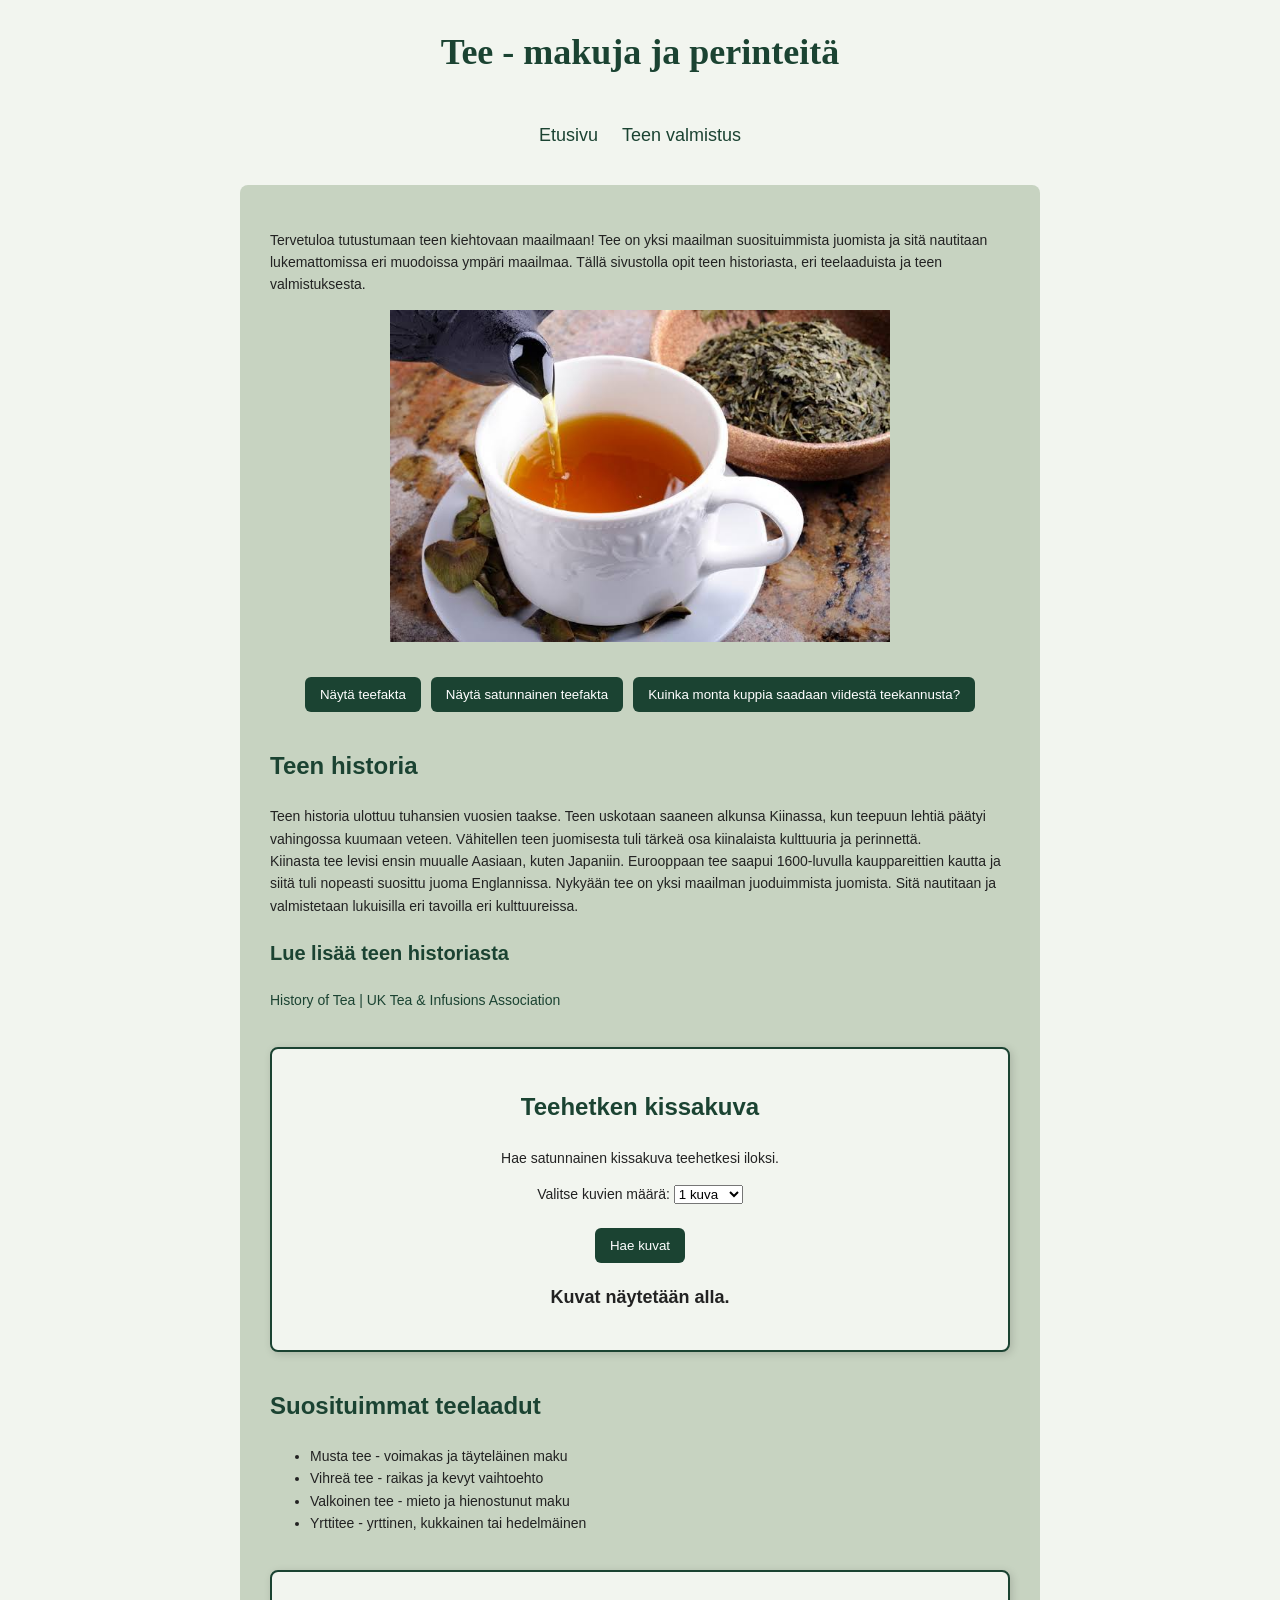
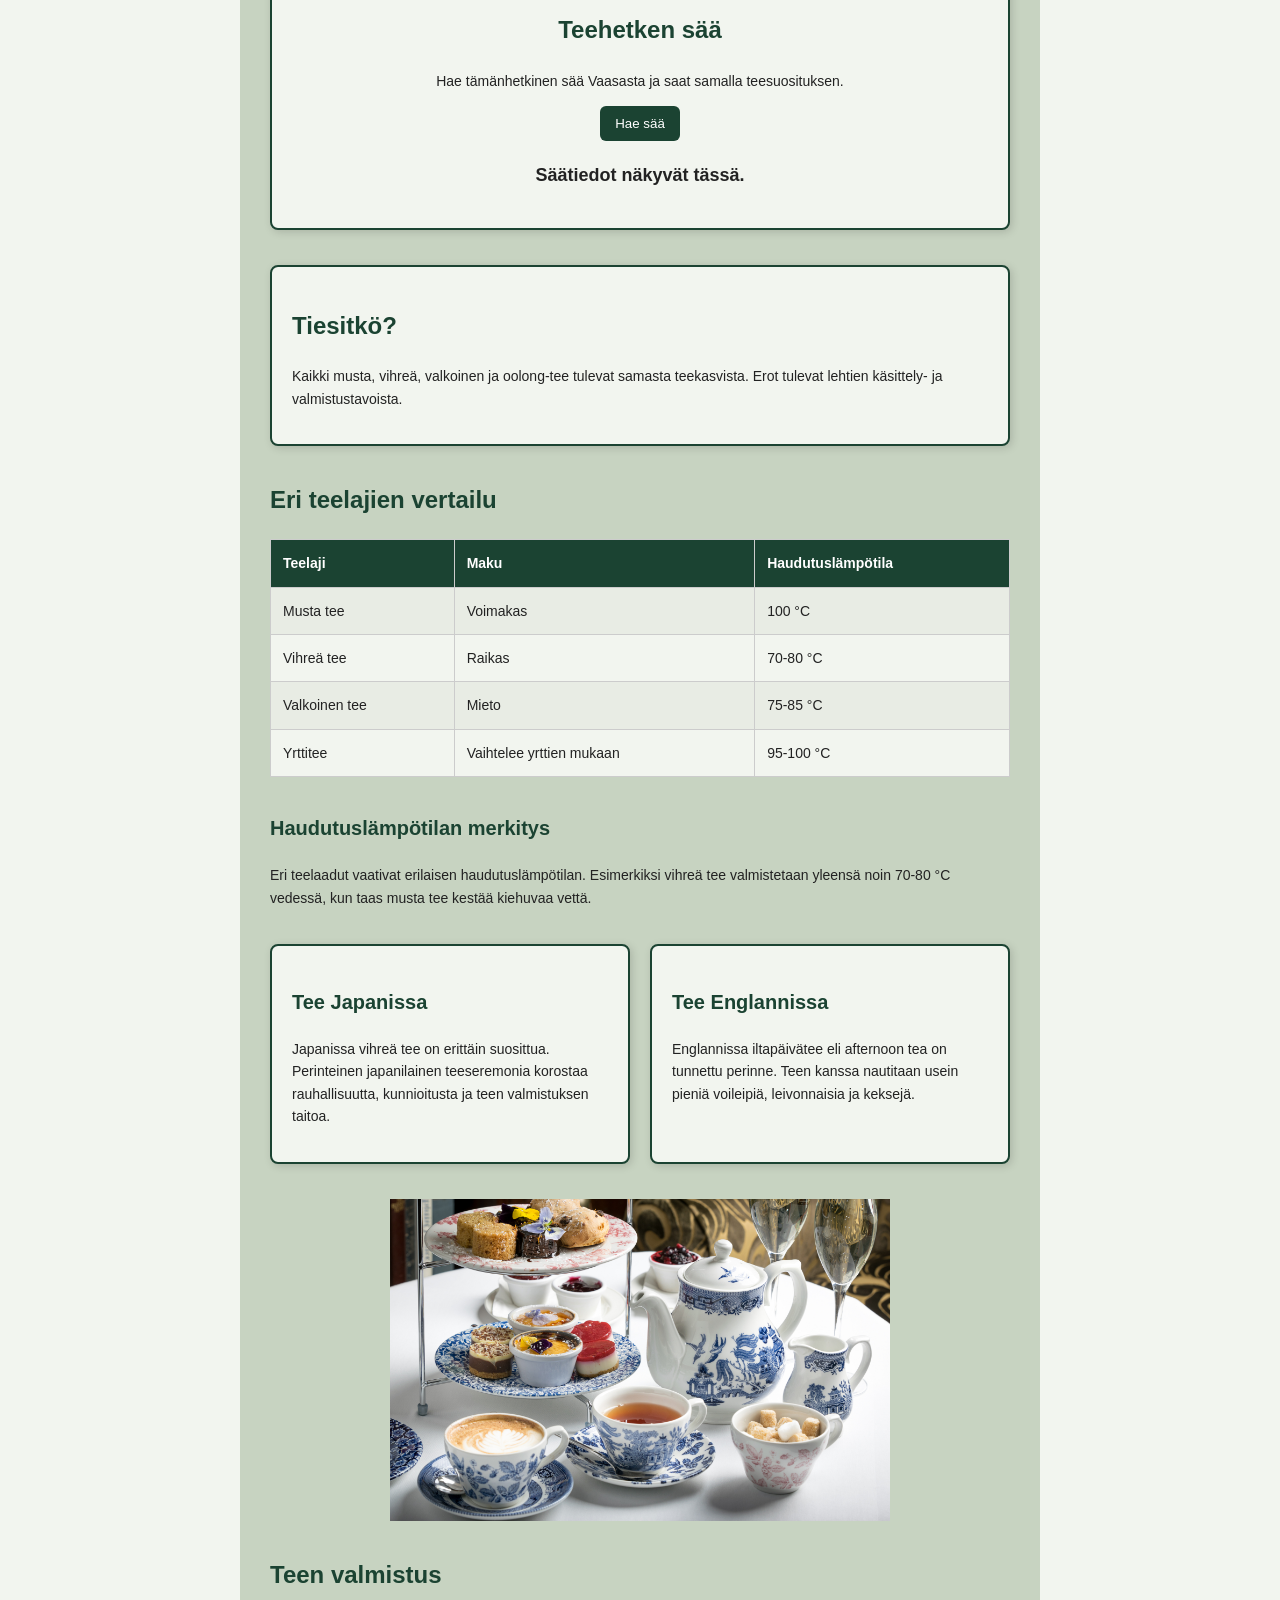
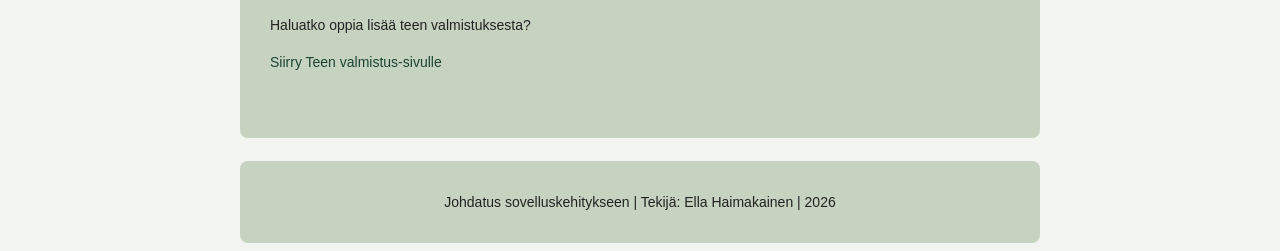
==== index.html @ 40644450 "Add files via upload Ensimmäinen versio sivustosta" ====
<!DOCTYPE html>
<html>

<head>
  <meta charset="UTF-8">
  <meta name="viewport" content="width=device-width, initial-scale=1.0">
  <link rel="stylesheet" href="style.css">
<title>Teen Maailma</title>
</head>

<body>
<header>
  <h1>Tee - makuja ja perinteitä</h1>
</header>

<nav>
<a href="index.html">Etusivu</a> 
<a href="valmistus.html">Teen valmistus</a>
</nav>

<main>
<section>
  <p>Tervetuloa tutustumaan teen kiehtovaan maailmaan!
  Tee on yksi maailman suosituimmista juomista ja sitä nautitaan lukemattomissa eri muodoissa ympäri maailmaa. Tällä sivustolla opit teen historiasta, eri teelaaduista ja teen valmistuksesta.</p>
<img src="tee1.jpg" alt="Lähikuva teekupista, johon kaadetaan teetä. Taustalla teelehtiä.">
</section>

<section class="button-container">
  <button onclick="naytaTeeFakta()">
    Näytä teefakta
  </button>

  <button onclick="naytaSatunnainenFakta()">
    Näytä satunnainen teefakta
  </button>

  <button onclick="laskeKuppeja()">
    Kuinka monta kuppia saadaan viidestä teekannusta?
  </button>
</section>

<section>
  <h2>Teen historia</h2>
  <p>Teen historia ulottuu tuhansien vuosien taakse. Teen uskotaan saaneen alkunsa Kiinassa, kun teepuun lehtiä päätyi vahingossa kuumaan veteen. Vähitellen teen juomisesta tuli tärkeä osa kiinalaista kulttuuria ja perinnettä.<br>
    Kiinasta tee levisi ensin muualle Aasiaan, kuten Japaniin. Eurooppaan tee saapui 1600-luvulla kauppareittien kautta ja siitä tuli nopeasti suosittu juoma Englannissa.
    Nykyään tee on yksi maailman juoduimmista juomista. Sitä nautitaan ja valmistetaan lukuisilla eri tavoilla eri kulttuureissa.</p>
    
<h3>Lue lisää teen historiasta</h3>

<a href="https://www.tea.co.uk/history-of-tea"
   target="_blank">
   History of Tea | UK Tea & Infusions Association
</a>
</section>

<section>
<div class="card cat-card">

    <h2>Teehetken kissakuva</h2>

    <p>Hae satunnainen kissakuva teehetkesi iloksi.</p>

    <label for="kuvaMaara">
        Valitse kuvien määrä:
    </label>

    <select id="kuvaMaara">
        <option value="1">1 kuva</option>
        <option value="3">3 kuvaa</option>
        <option value="5">5 kuvaa</option>
    </select>

    <br><br>

    <button id="haeKissat">
        Hae kuvat
    </button>

    <p id="kissaTeksti">
        Kuvat näytetään alla.</p>

    <div id="kissaGalleria"></div>

</div>
</section>

<section>
  <h2>Suosituimmat teelaadut</h2>
  <ul>
    <li>Musta tee - voimakas ja täyteläinen maku</li>
    <li>Vihreä tee - raikas ja kevyt vaihtoehto</li>
    <li>Valkoinen tee - mieto ja hienostunut maku</li>
    <li>Yrttitee - yrttinen, kukkainen tai hedelmäinen</li>
  </ul>
</section>

<section>
    <div class="card weather-card">
        <h2>Teehetken sää</h2>

        <p>Hae tämänhetkinen sää Vaasasta ja saat samalla teesuosituksen.</p>

        <button id="haeSaa">
            Hae sää
        </button>

        <p id="saaTeksti">
            Säätiedot näkyvät tässä.</p>

        <p id="teeSuositus"></p>
    </div>
</section>

<section>
  <div class="card">
  <h2>Tiesitkö?</h2>
  <p>Kaikki musta, vihreä, valkoinen ja oolong-tee tulevat samasta teekasvista. Erot tulevat lehtien käsittely- ja valmistustavoista.</p>
  </div>
</section>

<section>
<h2>Eri teelajien vertailu</h2>
<table border="1">
  <tr>
    <th>Teelaji</th>
    <th>Maku</th>
    <th>Haudutuslämpötila</th>
  </tr>
  <tr>
    <td>Musta tee</td>
    <td>Voimakas</td>
    <td>100 °C</td>
  </tr>
  <tr>
    <td>Vihreä tee</td>
    <td>Raikas</td>
    <td>70-80 °C</td>
  </tr>
  <tr>
    <td>Valkoinen tee</td>
    <td>Mieto</td>
    <td>75-85 °C</td>
  </tr>
  <tr>
    <td>Yrttitee</td>
    <td>Vaihtelee yrttien mukaan</td>
    <td>95-100 °C</td>
  </tr>
</table>
</section>

<section>
  <h3>Haudutuslämpötilan merkitys</h3>
  <p>Eri teelaadut vaativat erilaisen haudutuslämpötilan. Esimerkiksi vihreä tee valmistetaan yleensä noin 70-80 °C vedessä, kun taas musta tee kestää kiehuvaa vettä.</p>
</section>

<section class="flex-container">
  <div class="flex-box">
    <h3>Tee Japanissa</h3>
    <p>Japanissa vihreä tee on erittäin suosittua. Perinteinen japanilainen teeseremonia korostaa rauhallisuutta, kunnioitusta ja teen valmistuksen taitoa.</p>
  </div>

  <div class="flex-box">
    <h3>Tee Englannissa</h3>
    <p>Englannissa iltapäivätee eli afternoon tea on tunnettu perinne. Teen kanssa nautitaan usein pieniä voileipiä, leivonnaisia ja keksejä.</p>
  </div>
</section>

<section>
<img src="afternoon-tea.jpg" alt="Perinteinen englantilainen iltapäivätee-asetelma. Etualalla teepannu ja teekuppeja, taustalla pieniä leivonnaisia.">
</section>

<section>
  <h2>Teen valmistus</h2>
  <p>
  Haluatko oppia lisää teen valmistuksesta?
  </p>

  <a href="valmistus.html">Siirry Teen valmistus-sivulle </a>
</section>
</main>

<br>
<footer>
  Johdatus sovelluskehitykseen |
  Tekijä: Ella Haimakainen |
  2026
</footer>

<script src="script.js"></script>
</body>
</html>
---- style.css ----
* {
    box-sizing: border-box;
}

body {
    font-family: Arial, Helvetica, sans-serif;
    font-size: 14px;
    line-height: 1.6;
    color: #222222;
    background-color: #F2F5EF;
}

h1, h2, h3 {
    color: #1B4332;
}

h1 {
    font-family: Georgia, serif;
    font-size: 36px;
}

h2 {
    font-family: Verdana, sans-serif;
    font-size: 24px;
}

h3 {
    font-family: Tahoma, sans-serif;
    font-size: 20px;
}

header {
    max-width: 800px;
    margin: 0 auto;
    text-align: center;
}


main {
    max-width: 800px;
    margin: 0 auto;
    background-color: #C7D3C1;
    padding: 30px;
    border-radius: 8px; /* Soft rounded corners */
}

nav {
    margin: 20px auto;
    padding: 15px;
    text-align: center;
    max-width: 800px;
}

nav a {
    font-size: 18px;
    margin: 0 10px;
}

a {
    color: #1B4332;
    text-decoration: none;
}

a:hover {
    color: #40916C;
    text-decoration: underline;
}

footer {
    max-width: 800px;
    margin: 0 auto;
    background-color: #C7D3C1;
    padding: 30px;
    border-radius: 8px; /* Soft rounded corners */
  font-family: Arial, Helvetica, sans-serif;
  font-size: 14px;
  text-align: center;
}

section {
    margin-bottom: 35px;
}

table {
    width: 100%;
    border-collapse: collapse;
    background-color: #F2F5EF;
}

th {
    background-color: #1B4332;
    color: white;
}

th,
td {
    padding: 12px;
    border: 1px solid #cccccc;
    text-align: left;
}

tr:nth-child(even) {
    background-color: #e8ece4;
}

.card {
    width: 100%;
    padding: 20px;
    border: 2px solid #1B4332;
    margin: 25px auto;
    background-color: #F2F5EF;
    border-radius: 8px;
}

.flex-container {
    display: flex;
    gap: 20px;
}

.flex-box {
    flex: 1;
    padding: 20px;
    border: 2px solid #1B4332;
    background-color: #F2F5EF;
    border-radius: 8px;
}

.flex-box,
.card {
    box-shadow: 2px 2px 8px rgba(0, 0, 0, 0.15);
}

@media (max-width: 768px) {
main,
footer {
        width: 95%;
        padding: 15px;
    }

img {
        max-width: 100%;
        height: auto;
    }

.flex-container {
        flex-direction: column;
    }

h1 {
        font-size: 28px;
    }

nav a {
        font-size: 16px;
    }
}

img {
    display: block;
    margin: 0 auto;
    max-width: 500px;
    width: 100%;
    height: auto;
}

.button-container {
    display: flex;
    justify-content: center;
    gap: 10px;
}

button {
    background-color: #1B4332;
    color: white;
    border: none;
    padding: 10px 15px;
    border-radius: 6px;
    cursor: pointer;
}

button:hover {
    background-color: #40916C;
}

.cat-card {
    text-align: center;
}

.weather-card {
    text-align: center;
}

#saaTeksti {
    font-size: 20px;
    font-weight: bold;
    margin-top: 15px;
}

#teeSuositus {
    margin-top: 10px;
    color: #1B4332;
    font-weight: bold;
}

#kissaTeksti,
#saaTeksti {
    font-size: 18px;
    font-weight: bold;
    margin-top: 20px;
}
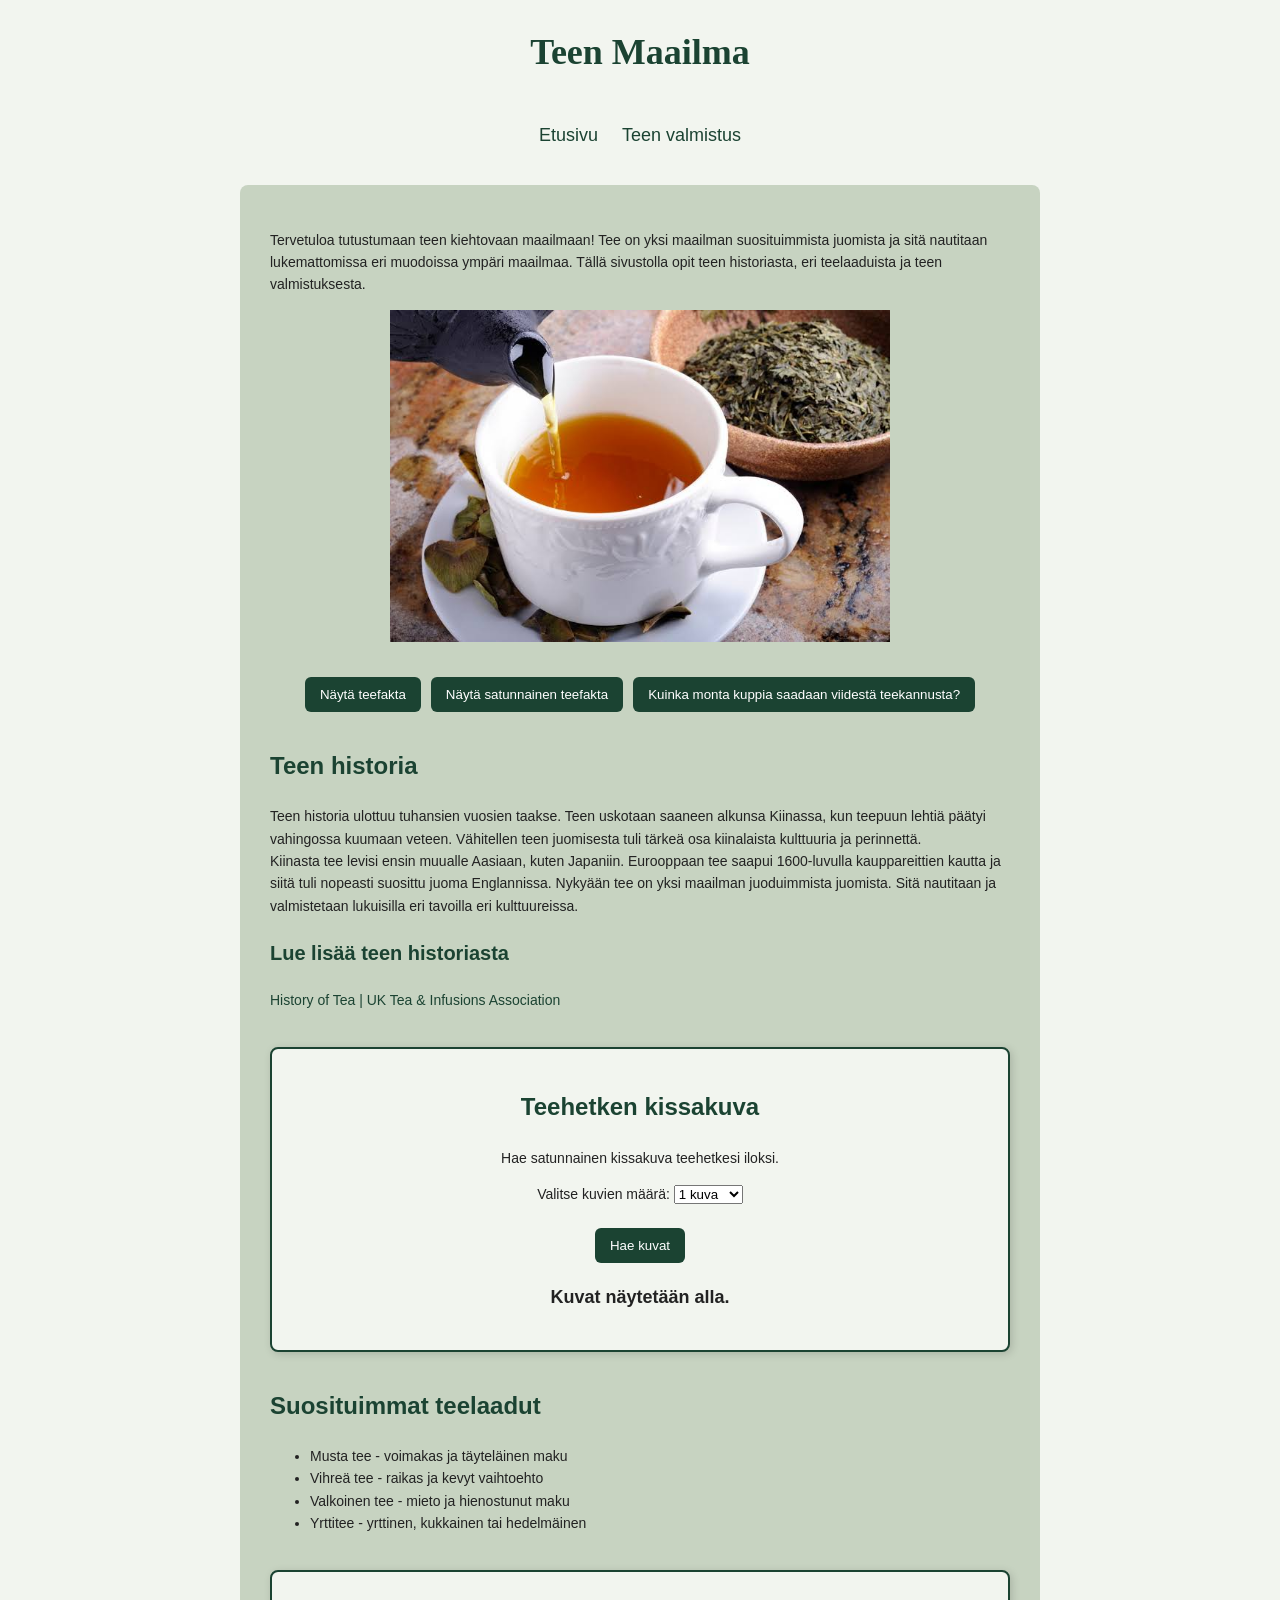
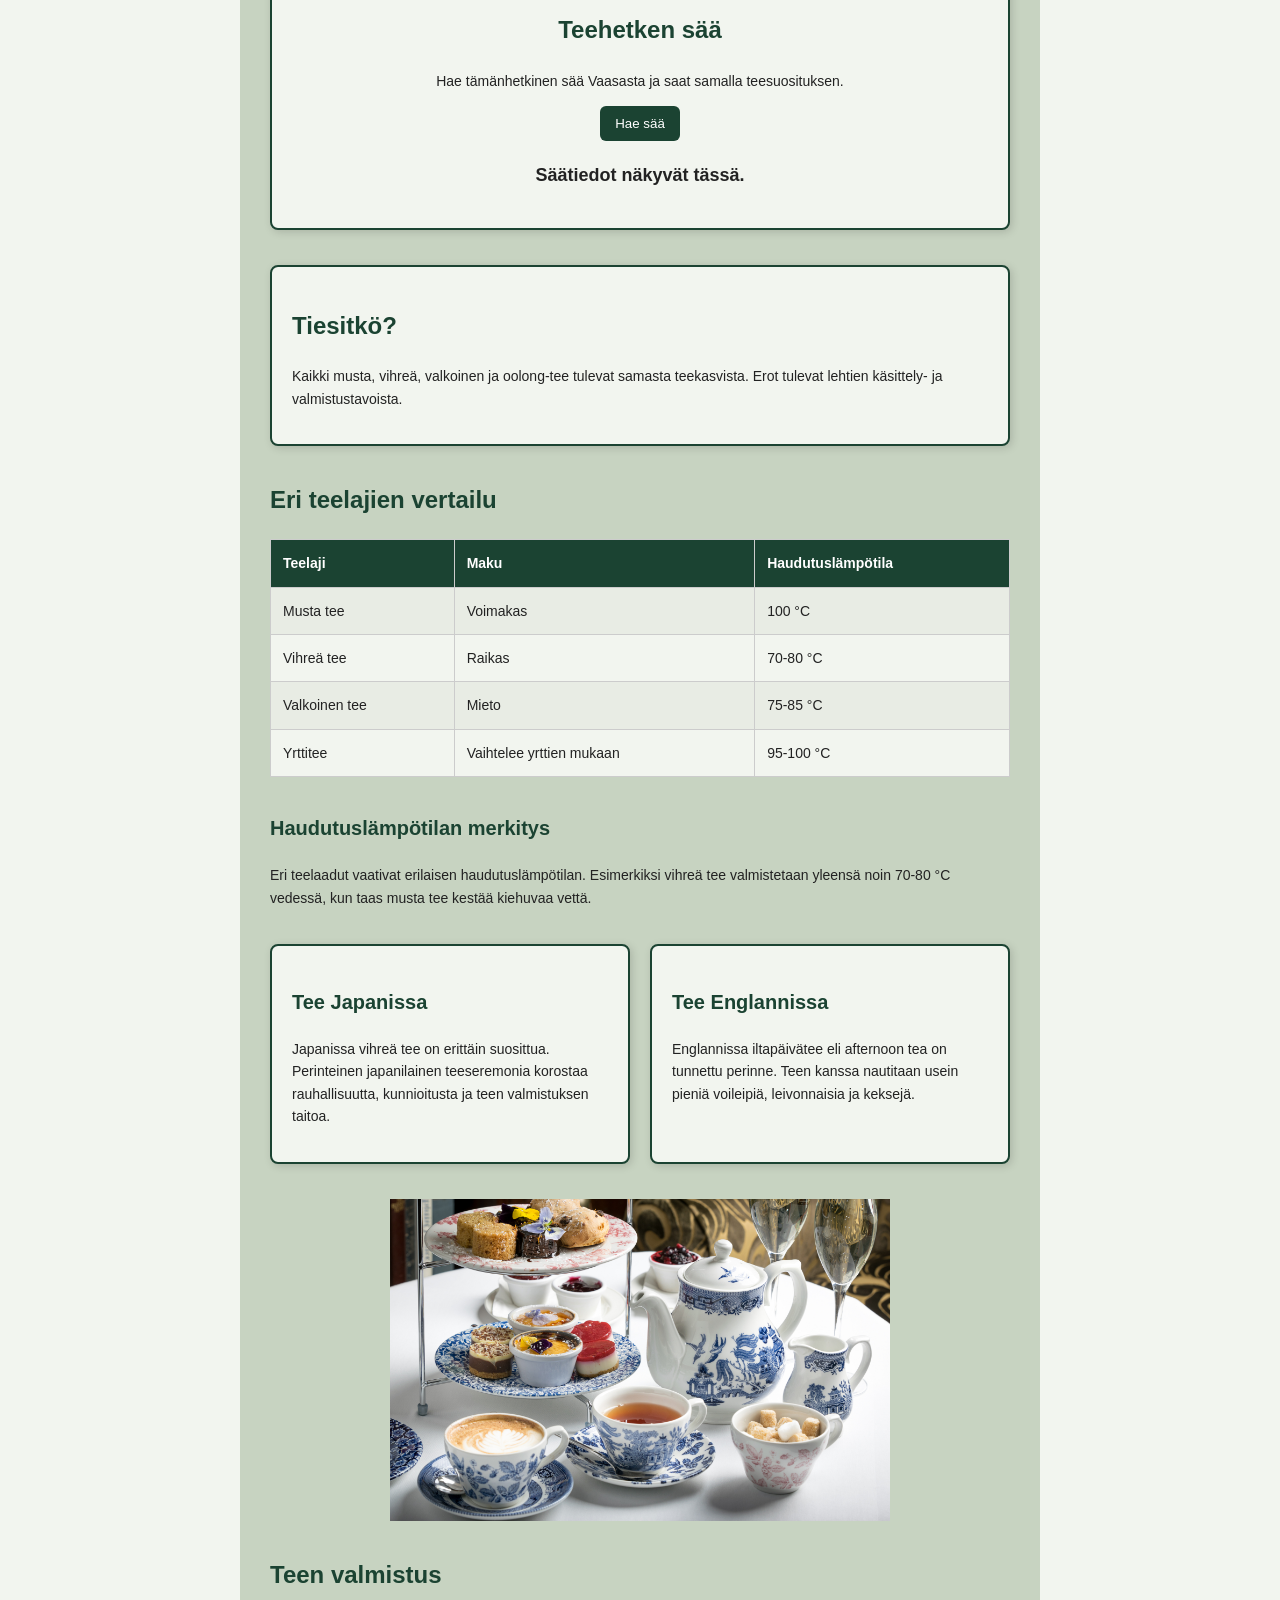
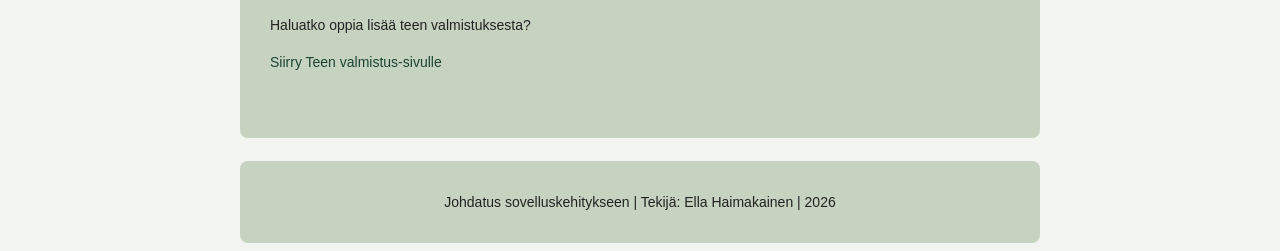
==== commit d52d2ea8: "Update index.html with new header and content Replaced the header and updated the content structure." ====
--- a/index.html
+++ b/index.html
@@ -10,7 +10,7 @@
 
 <body>
 <header>
-  <h1>Tee - makuja ja perinteitä</h1>
+  <h1>Teen Maailma</h1>
 </header>
 
 <nav>
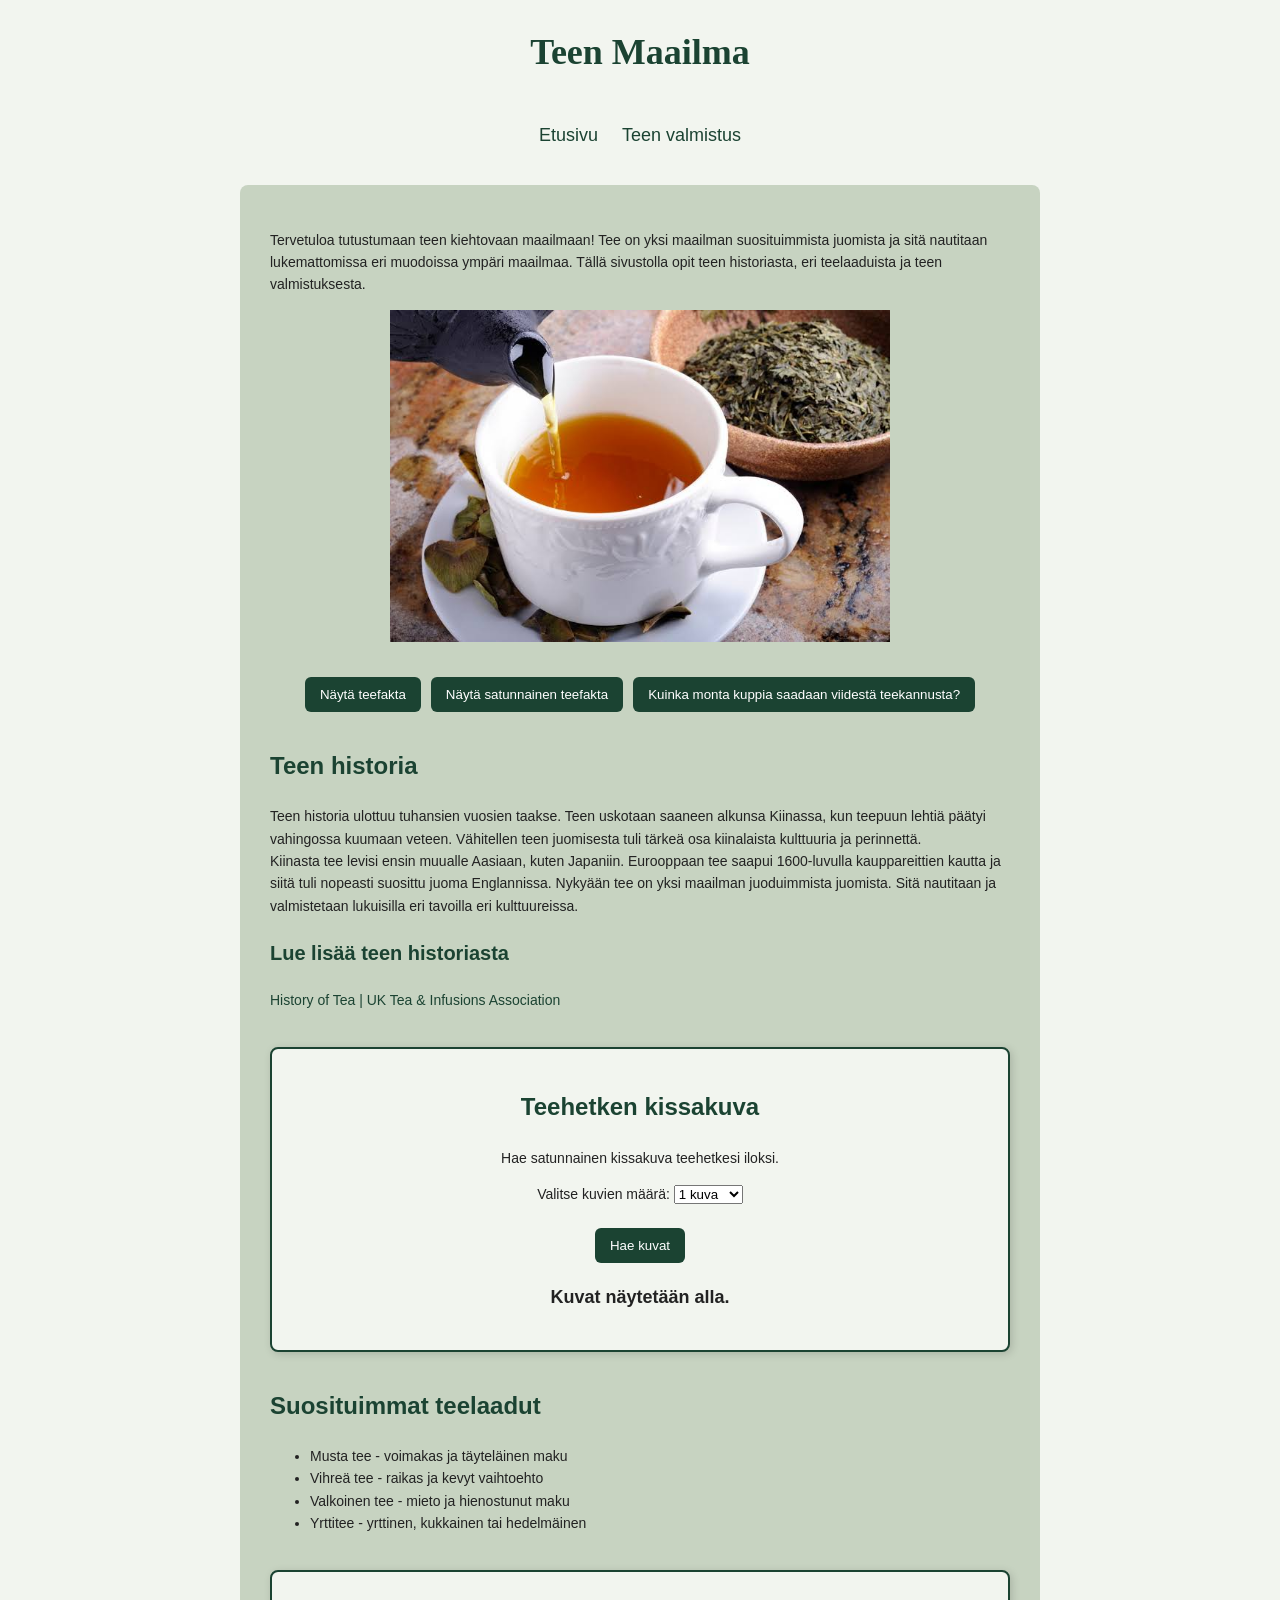
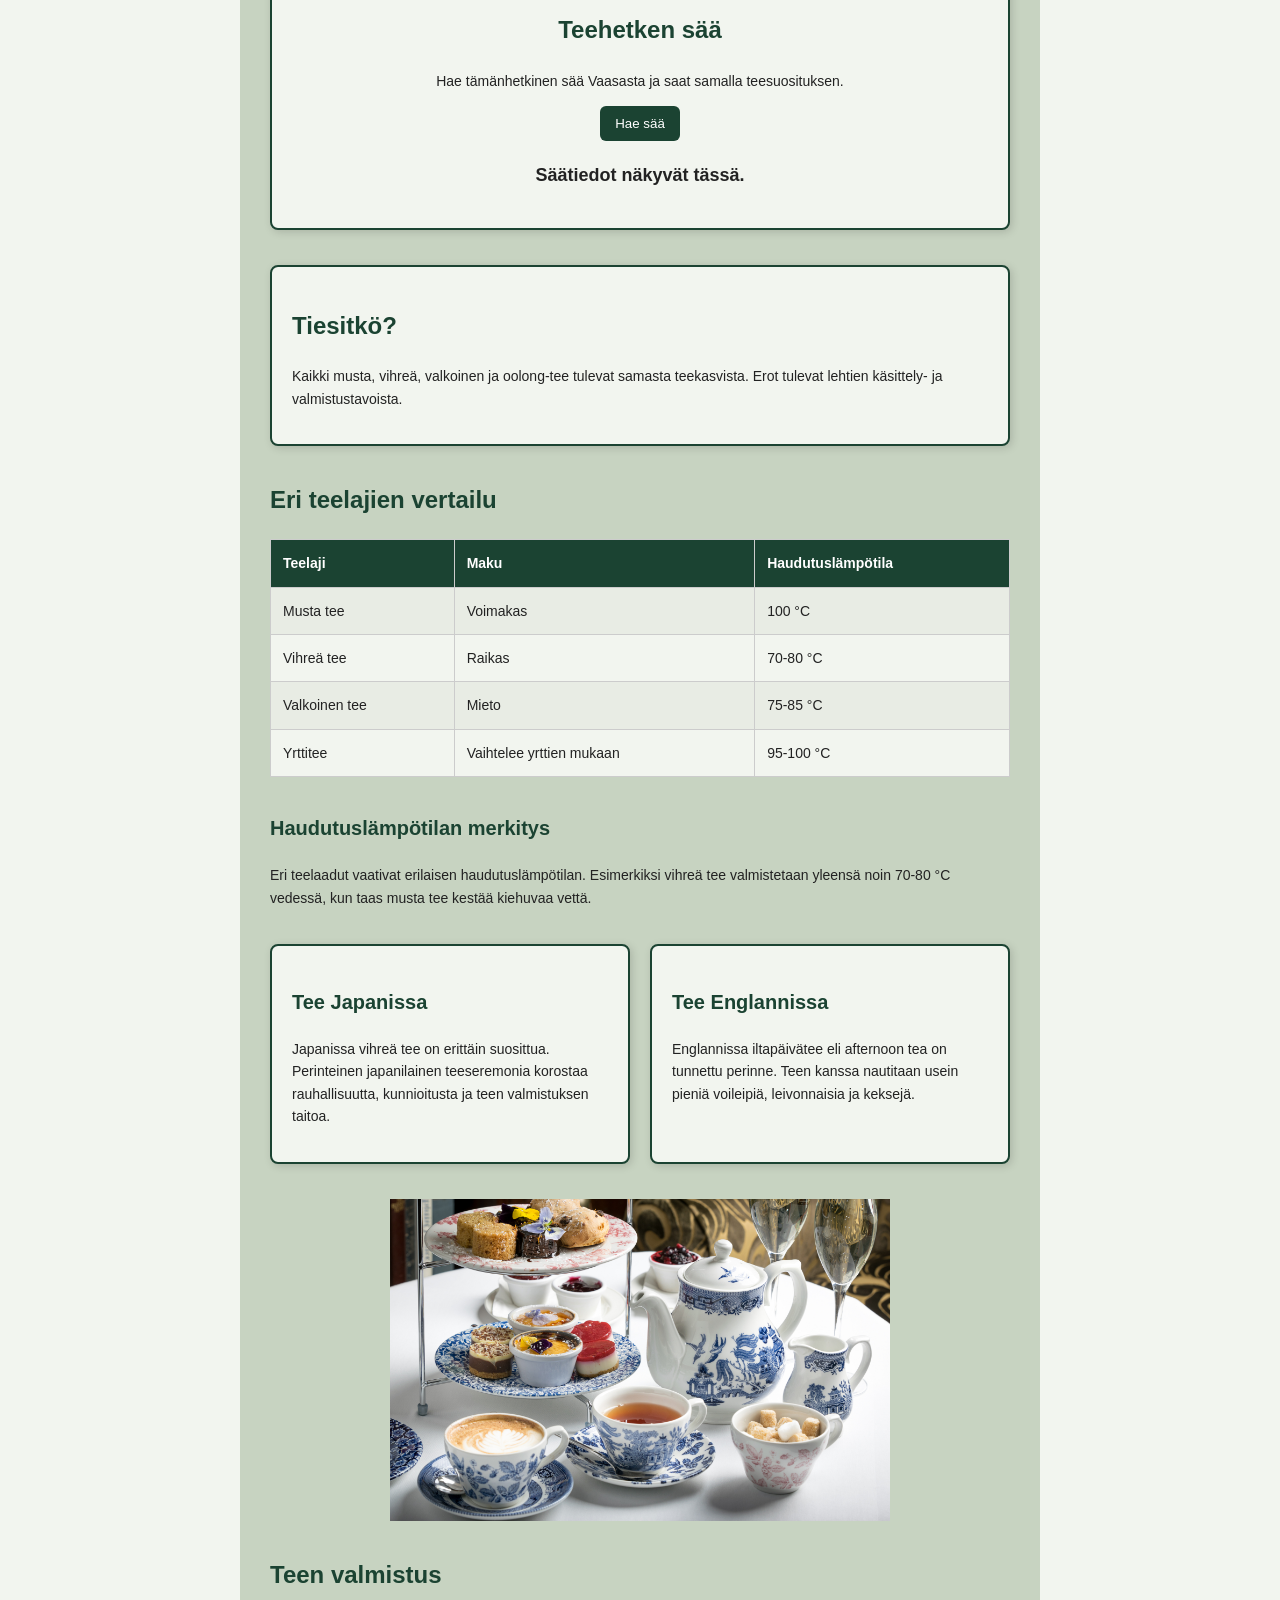
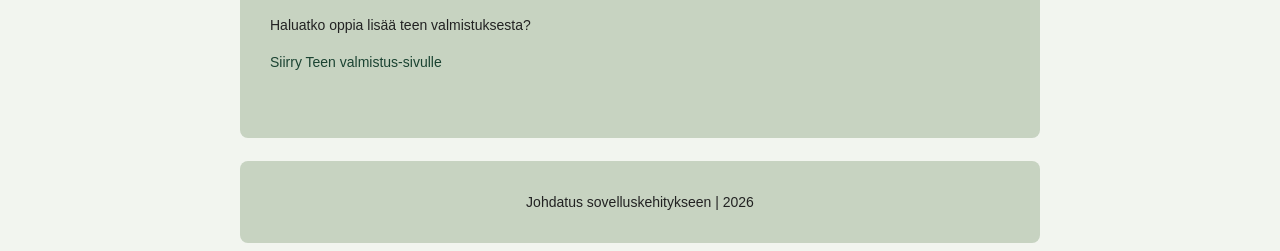
==== commit 7b9f8ff6: "Fix HTML encoding issues in index.html" ====
--- a/index.html
+++ b/index.html
@@ -1,9 +1,9 @@
 <!DOCTYPE html>
-<html>
-
+<html lang="fi">
 <head>
   <meta charset="UTF-8">
   <meta name="viewport" content="width=device-width, initial-scale=1.0">
+  <meta name="description" content="Teen Maailma esittelee teen historiaa, teelaatuja, valmistusta ja muita mielenkiintoisia faktoja teestä.">
   <link rel="stylesheet" href="style.css">
 <title>Teen Maailma</title>
 </head>
@@ -22,7 +22,8 @@
 <section>
   <p>Tervetuloa tutustumaan teen kiehtovaan maailmaan!
   Tee on yksi maailman suosituimmista juomista ja sitä nautitaan lukemattomissa eri muodoissa ympäri maailmaa. Tällä sivustolla opit teen historiasta, eri teelaaduista ja teen valmistuksesta.</p>
-<img src="tee1.jpg" alt="Lähikuva teekupista, johon kaadetaan teetä. Taustalla teelehtiä.">
+<img src="tee1.jpg" alt="Lähikuva teekupista, johon kaadetaan teetä. Taustalla teelehtiä."
+  fetchpriority="high">
 </section>
 
 <section class="button-container">
@@ -120,7 +121,7 @@
 
 <section>
 <h2>Eri teelajien vertailu</h2>
-<table border="1">
+<table>
   <tr>
     <th>Teelaji</th>
     <th>Maku</th>
@@ -183,7 +184,6 @@
 <br>
 <footer>
   Johdatus sovelluskehitykseen |
-  Tekijä: Ella Haimakainen |
   2026
 </footer>
 
